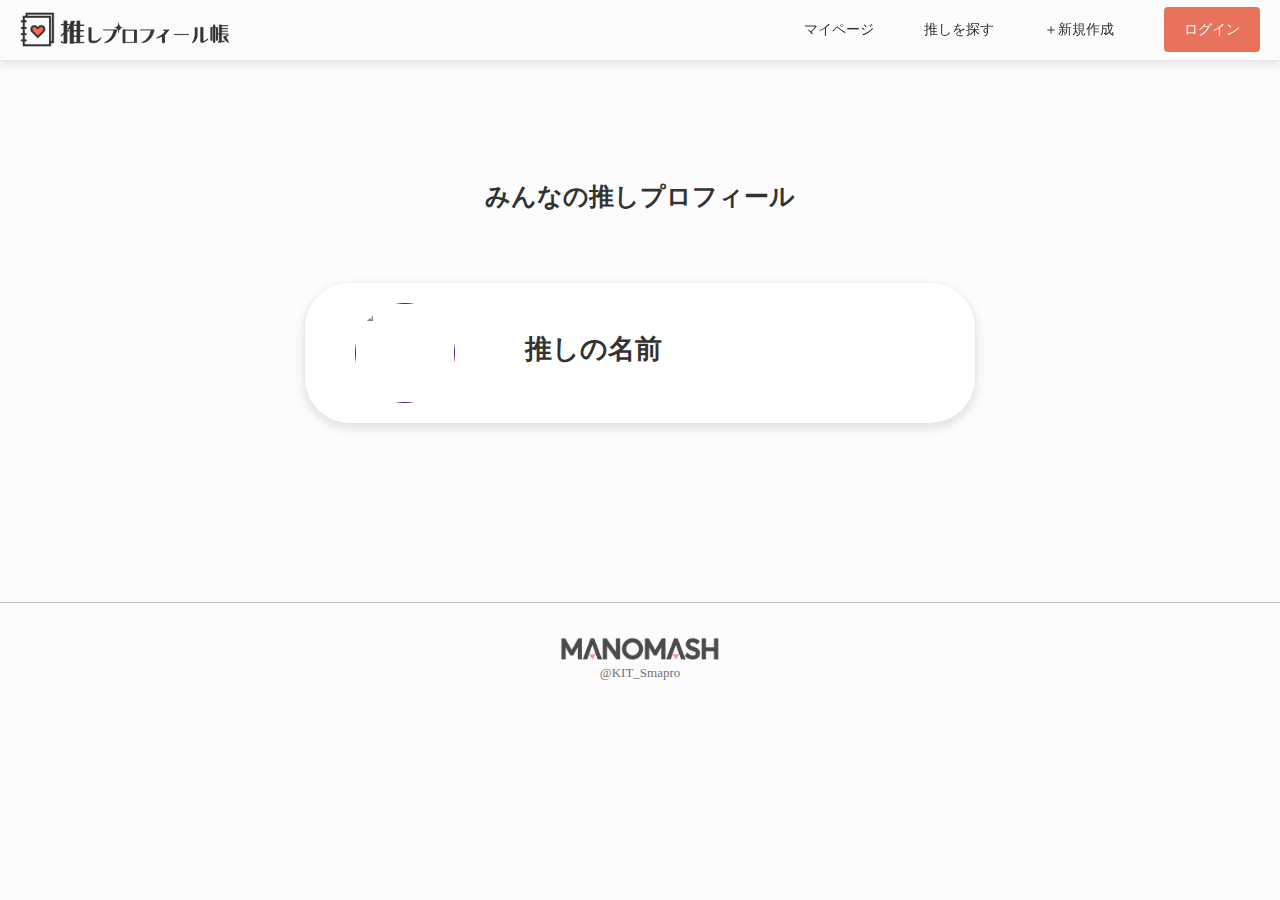
==== src/gallery.html @ e08ccde1 "検索ページからギャラリー閲覧ページに変更" ====
<!DOCTYPE html>
<html>
<head>
    <meta charset="utf-8">
    <title>推しプロフィール帳</title>
    <link rel="icon" href="images/osiprofile-icon.ico">
    <link rel="stylesheet" href="css/footer.css">
    <link rel="stylesheet" href="css/gallery.css">
</head>

<body>

    <div id="header"></div>

    <h1 class="title">みんなの推しプロフィール</h1>

    <div class="osiprofiles">

        <!-- JS、for文でデータ入れる -->
        <a class="osiprofile" href="">

            <img src="https://placehold.jp/150x150.png">
                <div class="osiprofile-information">
                    <h2 id="">推しの名前</h2>
                </div>
        </a>

    </div>

    <div id="footer"></div>

    <script src="./common/header.js"></script>
    <script src="./common/footer.js"></script>
    <script src="./js/mypage.js"></script>
    <script src="./js/header.js"></script>
</body>
</html>
---- src/css/footer.css ----
footer {
    text-align: center;
    border-top: 1px solid #C5C5C5;
    padding: 33px 0 25px;
    margin-top: 150px;
    background-color: #FCFCFD;
}

footer img {
    height: 25px;
    opacity: 0.7;
}

footer p {
    font-size: 13px;
    color: #727272;
}
---- src/css/gallery.css ----
.title {
    text-align: center;
    color: #323233;
    font-size: 25px;

    margin-top: 180px;
}

.osiprofiles {
    text-align: center;
}

.osiprofile {
    display: inline-block;
    width: 670px;
    height: 140px;
    background: white;

    box-shadow: 0px 4px 10px 2px rgba(0, 0, 0, 0.1);
    border-radius: 45px;

    margin-bottom: 25px;
    margin-top: 70px;
}

.osiprofile img {
    display: inline-block;
    float: left;
    height: 100px;
    width: 100px;
    margin: 20px 70px 30px 50px;
    border-radius: 50%;
}

.osiprofile-information {
    float: left;
    margin-top: 40px;
}

.osiprofile h2 {
    color: #323233;
    font-size: 27px;
    text-align: left;
    padding-bottom: 17px;
    padding-top: 8px;
}
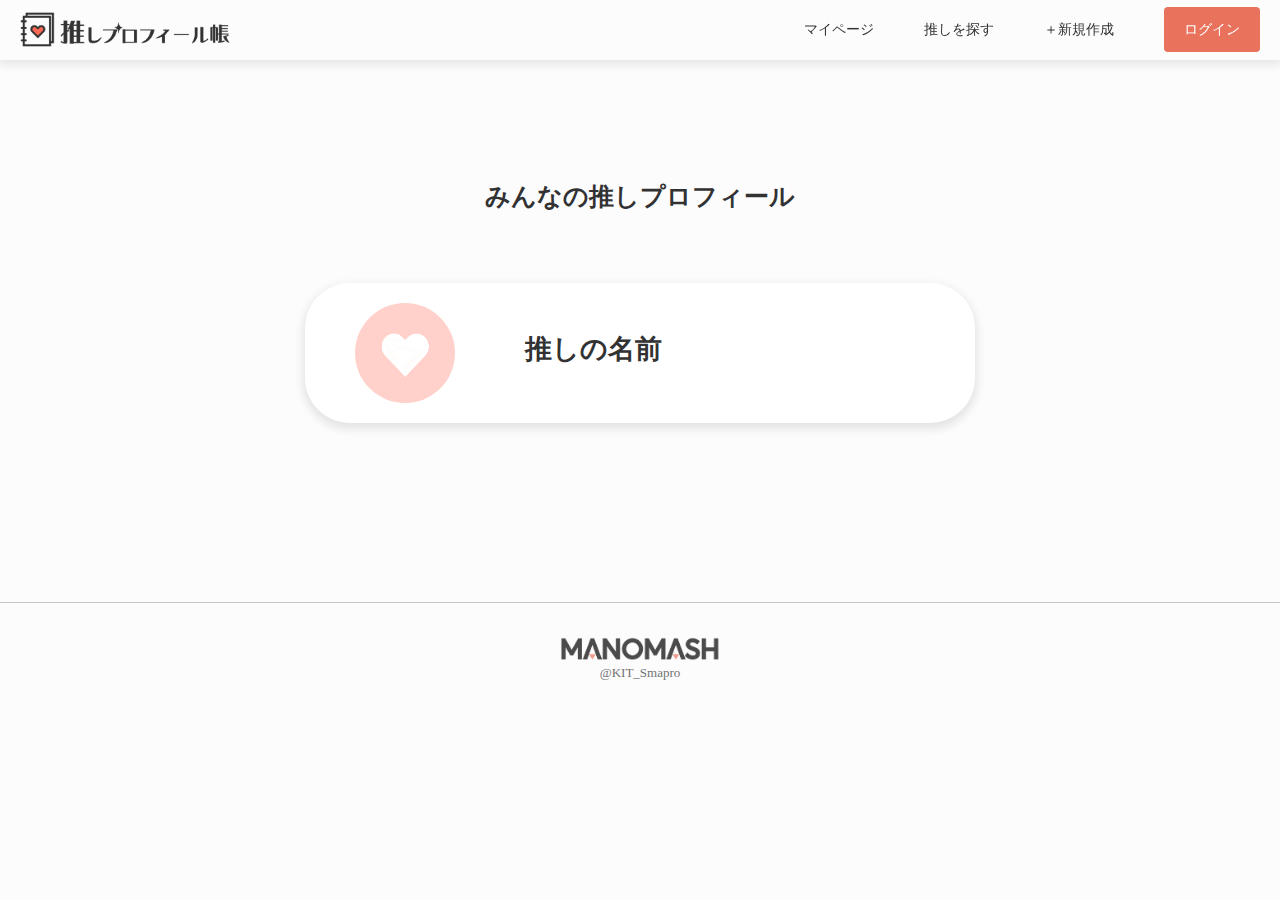
==== commit 50901920: "デモ画像を差し替えました。" ====
--- a/src/gallery.html
+++ b/src/gallery.html
@@ -19,7 +19,7 @@
         <!-- JS、for文でデータ入れる -->
         <a class="osiprofile" href="">
 
-            <img src="https://placehold.jp/150x150.png">
+            <img src="images/demo-oshi-icon.png">
                 <div class="osiprofile-information">
                     <h2 id="">推しの名前</h2>
                 </div>
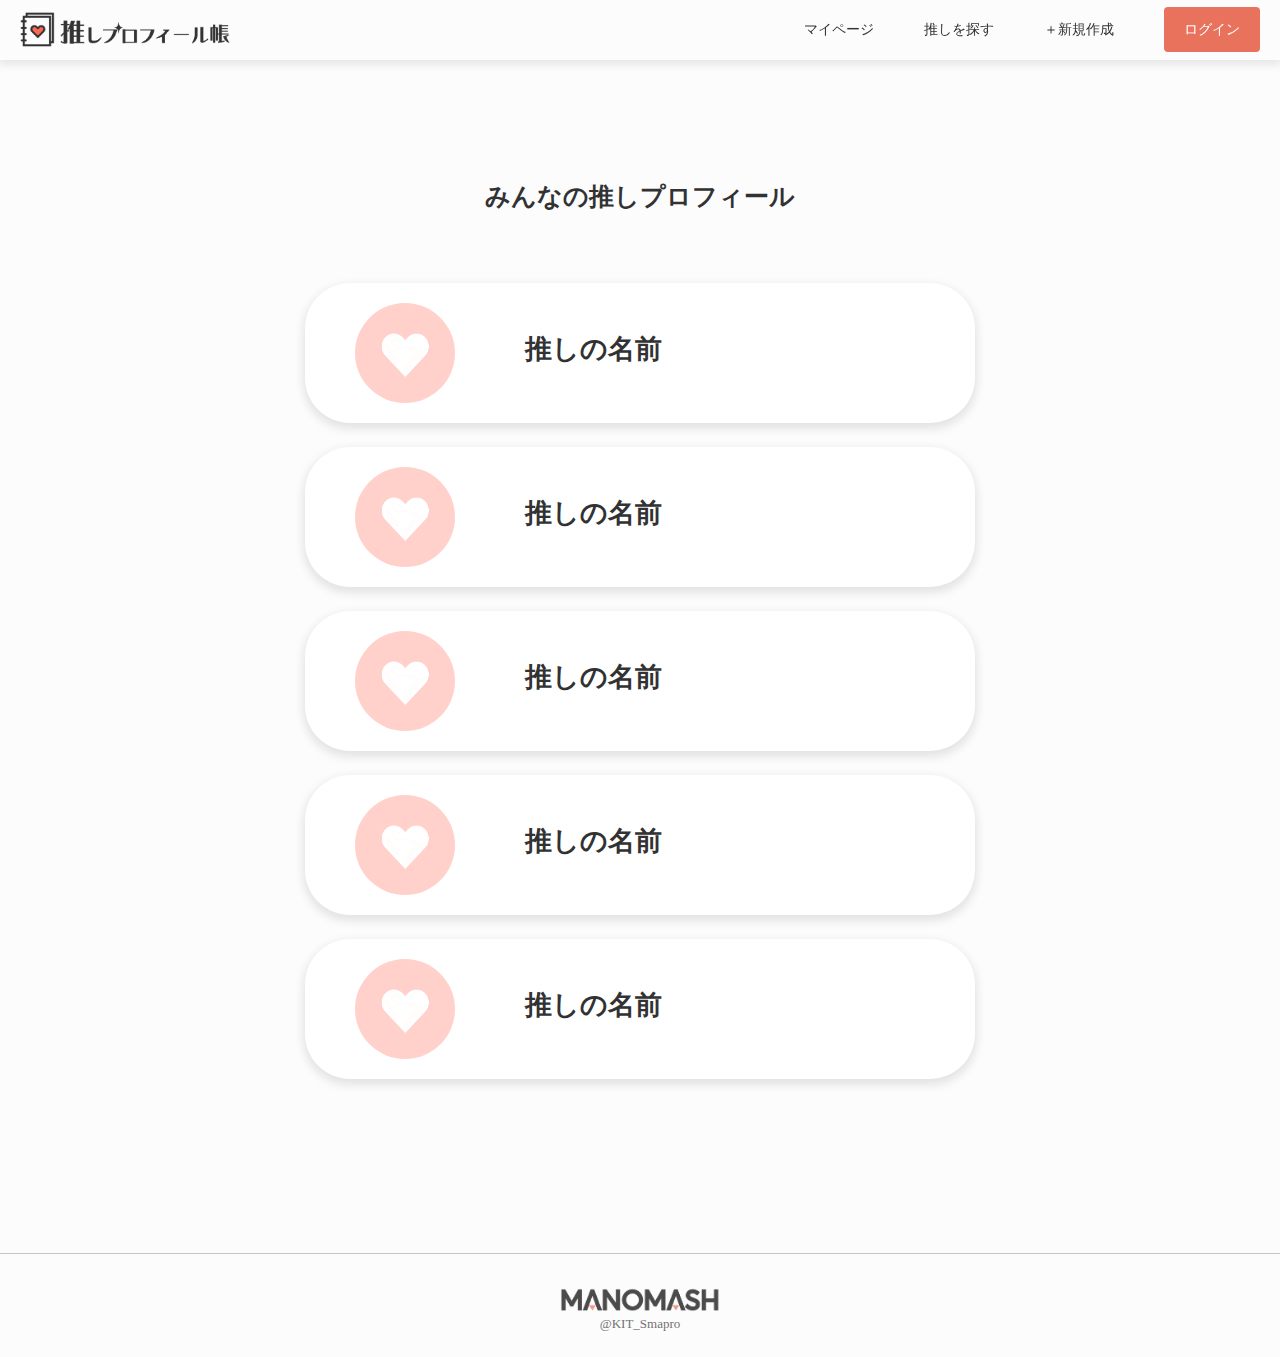
==== commit 5464b617: "デモデータや画面遷移を追加" ====
--- a/src/gallery.html
+++ b/src/gallery.html
@@ -17,13 +17,40 @@
     <div class="osiprofiles">
 
         <!-- JS、for文でデータ入れる -->
-        <a class="osiprofile" href="">
-
+        <a class="osiprofile hover-tab" href="profile.html">
             <img src="images/demo-oshi-icon.png">
                 <div class="osiprofile-information">
                     <h2 id="">推しの名前</h2>
                 </div>
-        </a>
+        </a><br>
+
+        <a class="osiprofile hover-tab" href="profile.html">
+            <img src="images/demo-oshi-icon.png">
+                <div class="osiprofile-information">
+                    <h2 id="">推しの名前</h2>
+                </div>
+        </a><br>
+
+        <a class="osiprofile hover-tab" href="profile.html">
+            <img src="images/demo-oshi-icon.png">
+                <div class="osiprofile-information">
+                    <h2 id="">推しの名前</h2>
+                </div>
+        </a><br>
+
+        <a class="osiprofile hover-tab" href="profile.html">
+            <img src="images/demo-oshi-icon.png">
+                <div class="osiprofile-information">
+                    <h2 id="">推しの名前</h2>
+                </div>
+        </a><br>
+
+        <a class="osiprofile hover-tab" href="profile.html">
+            <img src="images/demo-oshi-icon.png">
+                <div class="osiprofile-information">
+                    <h2 id="">推しの名前</h2>
+                </div>
+        </a><br>
 
     </div>
 
--- a/src/css/gallery.css
+++ b/src/css/gallery.css
@@ -7,6 +7,7 @@
 }
 
 .osiprofiles {
+    margin-top: 70px;
     text-align: center;
 }
 
@@ -19,8 +20,7 @@
     box-shadow: 0px 4px 10px 2px rgba(0, 0, 0, 0.1);
     border-radius: 45px;
 
-    margin-bottom: 25px;
-    margin-top: 70px;
+    margin-bottom: 20px;
 }
 
 .osiprofile img {
